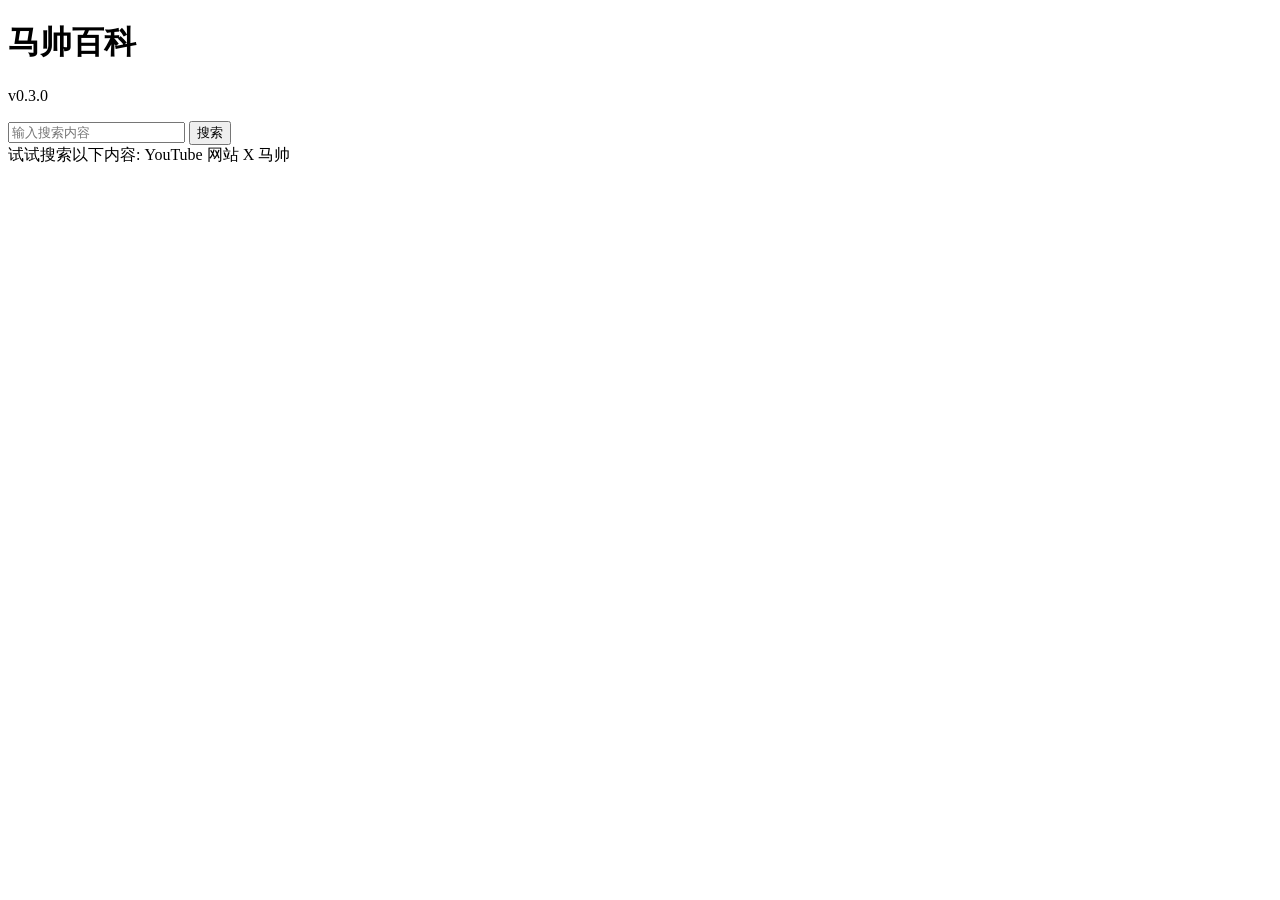
==== index.html @ c8bd10b1 "Add files via upload" ====
<!DOCTYPE html>
<html>
<head>
    <meta charset="utf-8" name="viewport" content="width=device-width, initial-scale=1, maximum-scale=1, user-scalable=no">
    <title>马帅百科主界面</title>
    <link rel="stylesheet" type="text/css" href="css/newstyle.css">
</head>
<!--<script>
  window.onload = function (){
    alert("欢迎");
  }
</script>-->
</div>
<body>
    <div class="container">
        <h1 id="th1">马帅百科</h1>
        <p id="vertext">v0.3.0</p>
        <div class="search-container">
            <input type="text" class="search-box" id="searchInput" placeholder="输入搜索内容">
            <input class="search-btn" id="searchButton" type="button" value="搜索">
            <div class="suggestions" id="suggestions">
                <!-- 建议项将通过JavaScript动态添加 -->
            </div>
        </div>
        <div class="examples">
            试试搜索以下内容: 
            <span id="xuan1" class="xuan">YouTube</span>
            <span id="xuan4" class="xuan">网站</span>
            <span id="xuan2" class="xuan">X</span>
            <span id="xuan3" class="xuan">马帅</span>
        </div>
        <div class="results" id="results">
            <!-- 搜索结果将通过JavaScript动态添加 -->
        </div>
    </div>
<script src="js/search/bettersearch_2.js"></script>
<script src="js/script.js"></script>
</body>
</html>
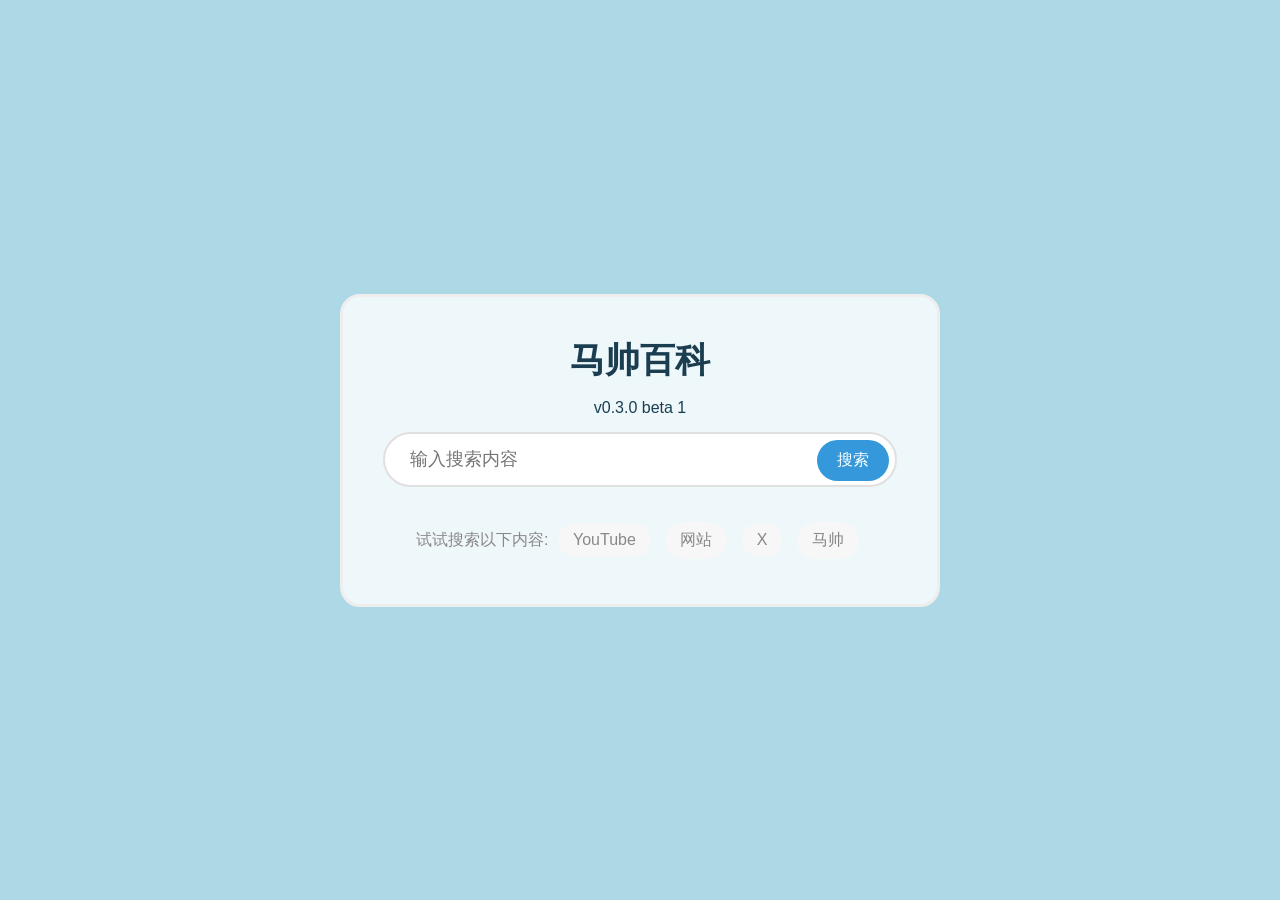
==== commit 9123d70a: "Add files via upload" ====
--- a/index.html
+++ b/index.html
@@ -3,6 +3,7 @@
 <head>
     <meta charset="utf-8" name="viewport" content="width=device-width, initial-scale=1, maximum-scale=1, user-scalable=no">
     <title>马帅百科主界面</title>
+    <link rel="icon" type="image/png" href="msp.png">
     <link rel="stylesheet" type="text/css" href="css/newstyle.css">
 </head>
 <!--<script>
--- a/css/newstyle.css
+++ b/css/newstyle.css
@@ -0,0 +1,208 @@
+/*about 75% made by deepseek */
+        * {
+            margin: 0;
+            padding: 0;
+            box-sizing: border-box;
+            font-family: 'Segoe UI', 'Microsoft YaHei', sans-serif;
+        }
+        
+        body {
+            background-color: lightblue;
+            min-height: 100vh;
+            display: flex;
+            justify-content: center;
+            align-items: center;
+            padding: 20px;
+            animation: fallIn 0.5s ease-out;
+            user-select: none;
+        }
+        
+        .container {
+            width: 100%;
+            max-width: 600px;
+            background-color: rgba(255, 255, 255, 0.8);
+            border-radius: 20px;
+            box-shadow: 0 0px 0px rgba(0, 0, 0, 0);
+            padding: 40px;
+            text-align: center;
+            border: 3px solid #eee;
+        }
+        
+        #checkbtn{
+          width: 30px;
+          height: 30px;
+        }
+        
+        #th1 {
+            color: #1a3e50;
+            margin-bottom: 25px;
+            font-weight: 600;
+            font-size: 35px;
+        }
+        #vertext {
+          color: #1a3e50;
+          margin: 15px 5px;
+          margin-top: -10px;
+        }
+        
+        .search-container {
+            position: relative;
+            margin-bottom: 20px;
+        }
+        
+        .search-box {
+            width: 100%;
+            padding: 15px 25px;
+            font-size: 18px;
+            border: 2px solid #e0e0e0;
+            border-radius: 50px;
+            outline: none;
+            transition: all 0.3s ease;
+            background-color: #fff;
+        }
+        
+        .search-box:focus {
+            border-color: #3498db;
+            box-shadow: 0 0 0 3px rgba(52, 152, 219, 0);
+        }
+        
+        .search-btn {
+            position: absolute;
+            right: 8px;
+            top: 8px;
+            background: #3498db;
+            color: white;
+            border: none;
+            padding: 10px 20px;
+            border-radius: 50px;
+            cursor: pointer;
+            font-size: 16px;
+            box-shadow: 0 0px 20px rgba(52,152,219,0);
+        }
+        
+        .suggestions {
+            position: absolute;
+            top: 100%;
+            left: 0;
+            right: 0;
+            background: white;
+            border-radius: 15px;
+            box-shadow: 0 10px 25px rgba(0, 0, 0, 0);
+            max-height: 300px;
+            overflow-y: auto;
+            z-index: 100;
+            display: none;
+            margin-top: 5px;
+        }
+        
+        .suggestion-item {
+            padding: 15px 25px;
+            text-align: left;
+            cursor: pointer;
+            border-bottom: 1px solid #f0f0f0;
+            transition: all 0.2s ease;
+            display: flex;
+            align-items: center;
+        }
+        
+        .suggestion-item:last-child {
+            border-bottom: none;
+        }
+        
+        .suggestion-item:hover, .suggestion-item.active {
+            background-color: #f8f9fa;
+        }
+        
+        .suggestion-icon {
+            margin-right: 15px;
+            font-size: 20px;
+            color: #3498db;
+        }
+        
+        .suggestion-text {
+            flex: 1;
+        }
+        
+        .suggestion-category {
+            color: #6f8e8d;
+            font-size: 14px;
+        }
+        
+        .examples {
+            margin-top: 30px;
+            color: #888888;
+            font-size: 16px;
+        }
+        
+        .examples span {
+            display: inline-block;
+            background: #f7f7f7;
+            padding: 8px 15px;
+            margin: 5px;
+            border-radius: 20px;
+            cursor: pointer;
+            transition: all 0.2s ease;
+            box-shadow: 0 0px 15px rgba(2,2,2,0);
+        }
+        
+        .examples span:hover {
+            background: #3498cb;
+            color: white;
+        }
+        
+        .results {
+            margin-top: 30px;
+            text-align: left;
+            display: none;
+        }
+        
+        .result-item {
+            background: white;
+            padding: 20px;
+            border-radius: 10px;
+            box-shadow: 0 5px 15px rgba(0, 0, 0, 0);
+            margin-bottom: 15px;
+            transition: all 0.3s ease;
+        }
+        
+        .result-item:hover {
+            transform: translateY(-5px);
+            box-shadow: 0 8px 20px rgba(0, 0, 0, 0);
+        }
+        
+        .result-title {
+            font-size: 18px;
+            font-weight: 600;
+            color: #2c3e50;
+            margin-bottom: 10px;
+        }
+        
+        .result-desc {
+            color: #7f8c8d;
+            line-height: 1.5;
+        }
+        
+        @media (max-width: 600px) {
+            .container {
+                padding: 25px;
+            }
+            
+            h1 {
+                font-size: 1.8rem;
+            }
+            
+            .search-box {
+                padding: 15px 20px;
+                font-size: 16px;
+            }
+            
+            .search-btn {
+                padding: 8px 16px;
+                font-size: 14px;
+            }
+        }
+            /*动画*/
+            @keyframes fallIn{
+              from{opacity: 0;transform:translateY(-20px);}
+              to{opacity: 1;transform: translateY(0);
+            }
